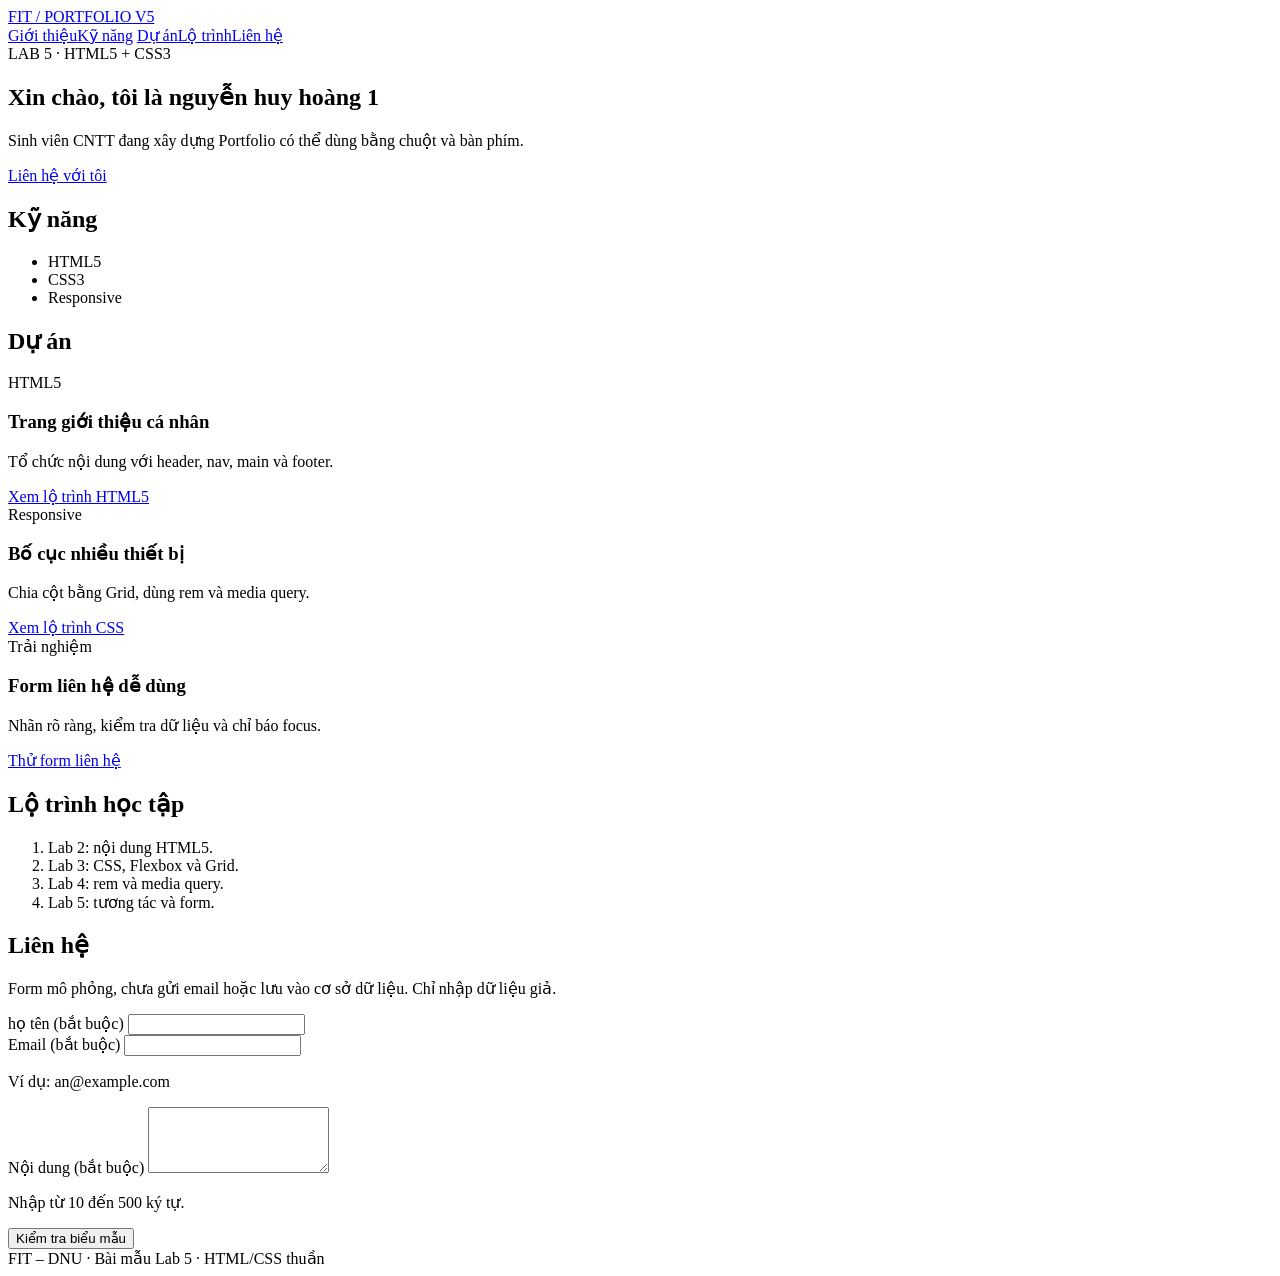
==== index.html @ 2c300bdc "Add files via upload" ====
<!doctype html>
<html lang="vi">

<head>
    <meta charset="utf-8">
    <meta name="viewport" content="width=device-width,initial-scale=1">
    <title>Lab 5 · Portfolio thực hành</title>
    <link rel="stylesheet" href="css/style.css">
</head>

<body>
    <header><a class="brand" href="#gioi-thieu">FIT / PORTFOLIO V5</a>
        <nav class="menu" aria-label="Điều hướng chính">
            <a href="#gioi-thieu">Giới thiệu</a><a href="#ky-nang">Kỹ năng</a>
            <a href="#du-an">Dự án</a><a href="#lo-trinh">Lộ trình</a><a href="#lien-he">Liên hệ</a>
        </nav>
    </header>
    <main>
        <section class="hero" id="gioi-thieu"><span>LAB 5 · HTML5 + CSS3</span>
            <h1>Xin chào, tôi là nguyễn huy hoàng 1</h1>
            <p>Sinh viên CNTT đang xây dựng Portfolio có thể dùng bằng chuột và bàn phím.</p>
            <a class="button" href="#lien-he">Liên hệ với tôi</a>
        </section>
        <section id="ky-nang">
            <h2>Kỹ năng</h2>
            <ul class="skills">
                <li>HTML5</li>
                <li>CSS3</li>
                <li>Responsive</li>
            </ul>
        </section>
        <section id="du-an">
            <h2>Dự án</h2>
            <div class="project-grid">
                <article class="card"><span class="tag">HTML5</span>
                    <h3>Trang giới thiệu cá nhân</h3>
                    <p>Tổ chức nội dung với header, nav, main và footer.</p><a href="#lo-trinh">Xem lộ trình HTML5</a>
                </article>
                <article class="card"><span class="tag">Responsive</span>
                    <h3>Bố cục nhiều thiết bị</h3>
                    <p>Chia cột bằng Grid, dùng rem và media query.</p><a href="#lo-trinh">Xem lộ trình CSS</a>
                </article>
                <article class="card"><span class="tag">Trải nghiệm</span>
                    <h3>Form liên hệ dễ dùng</h3>
                    <p>Nhãn rõ ràng, kiểm tra dữ liệu và chỉ báo focus.</p><a href="#lien-he">Thử form liên hệ</a>
                </article>
            </div>
        </section>
        <section id="lo-trinh">
            <h2>Lộ trình học tập</h2>
            <ol>
                <li>Lab 2: nội dung HTML5.</li>
                <li>Lab 3: CSS, Flexbox và Grid.</li>
                <li>Lab 4: rem và media query.</li>
                <li>Lab 5: tương tác và form.</li>
            </ol>
        </section>
        <section id="lien-he">
            <h2>Liên hệ</h2>
            <p>Form mô phỏng, chưa gửi email hoặc lưu vào cơ sở dữ liệu. Chỉ nhập dữ liệu giả.</p>
            <form action="ket-qua.html" method="get">
                <div class="form-field">
                    <label for="fullname">họ tên (bắt buộc)</label><!-- 4.1 -->
                    <input id="fullname" name="fullname" type="text" autocomplete="name" required
                        minlength="2"><!-- 4.4 -->
                </div>
                <div class="form-field"><label for="email">Email (bắt buộc)</label>
                    <input id="email" name="email" type="email"required autocomplete="email"
                        aria-describedby="email-help"><!-- 4.2; 4.3 -->
                    <p class="help" id="email-help">Ví dụ: an@example.com</p>
                </div>
                <div class="form-field"><label for="message">Nội dung (bắt buộc)</label>
                    <textarea id="message" name="message" rows="4" required minlerequi="10" maxlength="500"
                        aria-describedby="message-help"></textarea><!-- 4.5; 4.6; 4.7 -->
                    <p class="help" id="message-help">Nhập từ 10 đến 500 ký tự.</p>
                </div>
                <button class="button" type="sudmit">Kiểm tra biểu mẫu</button><!-- 4.8 -->
            </form>
        </section>
    </main>
    <footer>FIT – DNU · Bài mẫu Lab 5 · HTML/CSS thuần</footer>
</body>

</html>
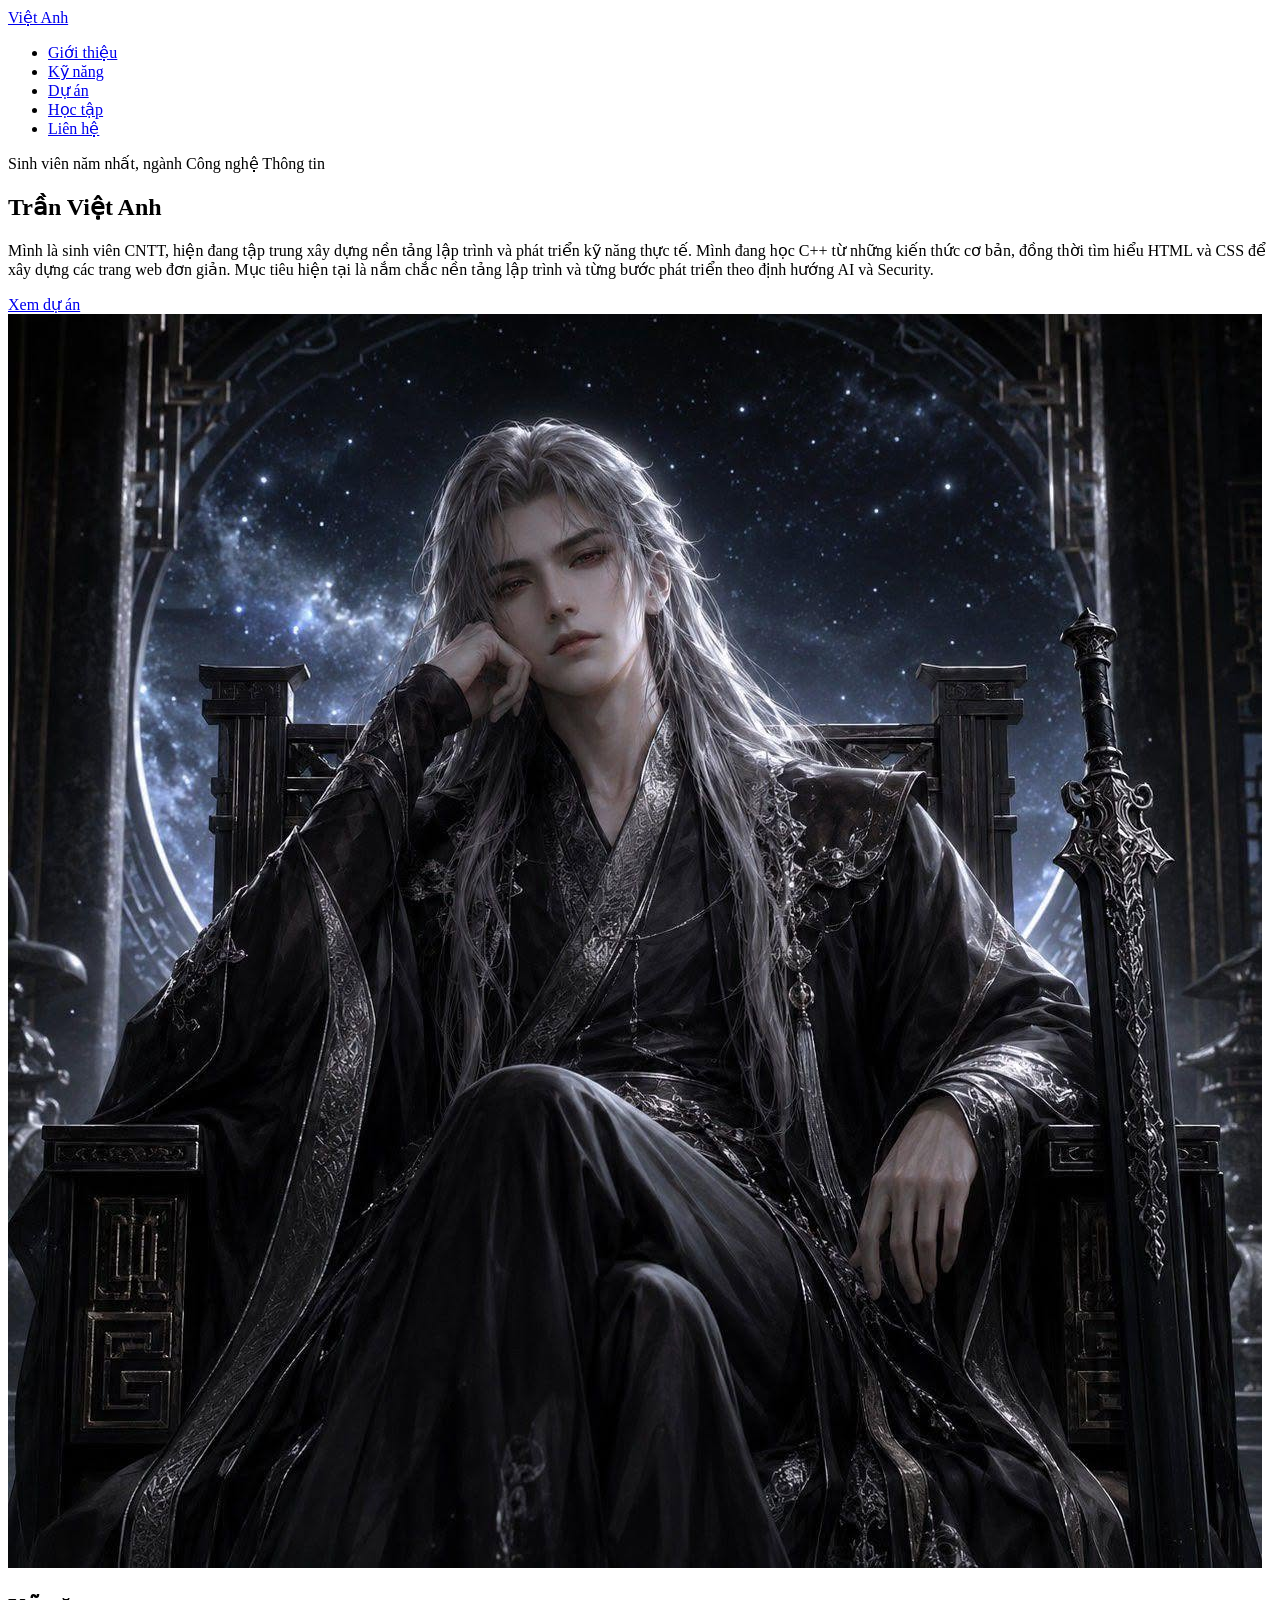
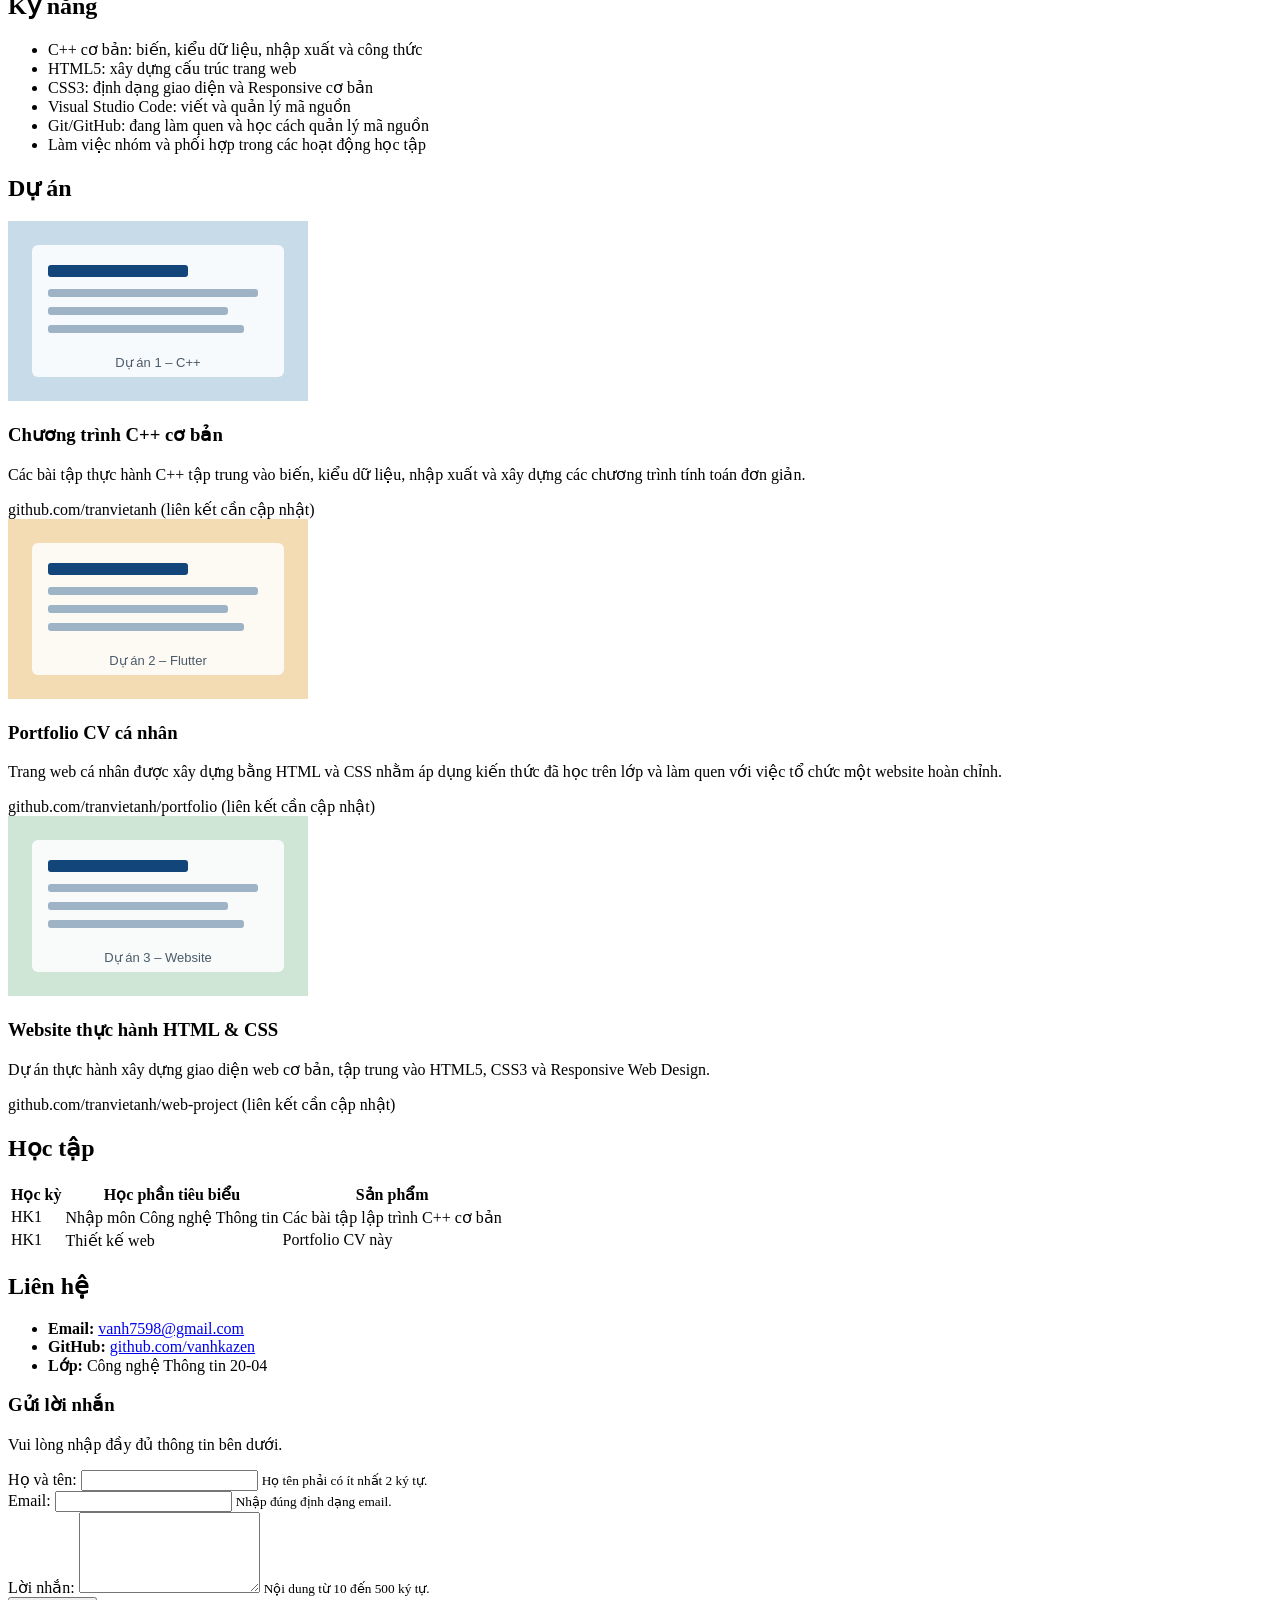
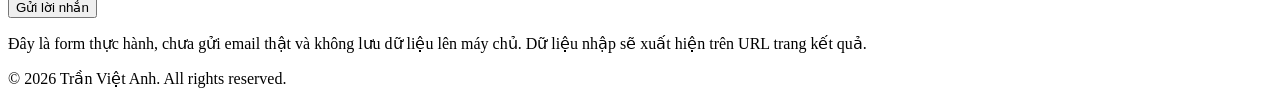
==== commit 8c78d6f7: "Add files via upload" ====
--- a/index.html
+++ b/index.html
@@ -1,84 +1,231 @@
-<!doctype html>
-<html lang="vi">
-
-<head>
-    <meta charset="utf-8">
-    <meta name="viewport" content="width=device-width,initial-scale=1">
-    <title>Lab 5 · Portfolio thực hành</title>
-    <link rel="stylesheet" href="css/style.css">
-</head>
-
-<body>
-    <header><a class="brand" href="#gioi-thieu">FIT / PORTFOLIO V5</a>
-        <nav class="menu" aria-label="Điều hướng chính">
-            <a href="#gioi-thieu">Giới thiệu</a><a href="#ky-nang">Kỹ năng</a>
-            <a href="#du-an">Dự án</a><a href="#lo-trinh">Lộ trình</a><a href="#lien-he">Liên hệ</a>
-        </nav>
-    </header>
-    <main>
-        <section class="hero" id="gioi-thieu"><span>LAB 5 · HTML5 + CSS3</span>
-            <h1>Xin chào, tôi là nguyễn huy hoàng 1</h1>
-            <p>Sinh viên CNTT đang xây dựng Portfolio có thể dùng bằng chuột và bàn phím.</p>
-            <a class="button" href="#lien-he">Liên hệ với tôi</a>
-        </section>
-        <section id="ky-nang">
-            <h2>Kỹ năng</h2>
-            <ul class="skills">
-                <li>HTML5</li>
-                <li>CSS3</li>
-                <li>Responsive</li>
-            </ul>
-        </section>
-        <section id="du-an">
-            <h2>Dự án</h2>
-            <div class="project-grid">
-                <article class="card"><span class="tag">HTML5</span>
-                    <h3>Trang giới thiệu cá nhân</h3>
-                    <p>Tổ chức nội dung với header, nav, main và footer.</p><a href="#lo-trinh">Xem lộ trình HTML5</a>
-                </article>
-                <article class="card"><span class="tag">Responsive</span>
-                    <h3>Bố cục nhiều thiết bị</h3>
-                    <p>Chia cột bằng Grid, dùng rem và media query.</p><a href="#lo-trinh">Xem lộ trình CSS</a>
-                </article>
-                <article class="card"><span class="tag">Trải nghiệm</span>
-                    <h3>Form liên hệ dễ dùng</h3>
-                    <p>Nhãn rõ ràng, kiểm tra dữ liệu và chỉ báo focus.</p><a href="#lien-he">Thử form liên hệ</a>
-                </article>
-            </div>
-        </section>
-        <section id="lo-trinh">
-            <h2>Lộ trình học tập</h2>
-            <ol>
-                <li>Lab 2: nội dung HTML5.</li>
-                <li>Lab 3: CSS, Flexbox và Grid.</li>
-                <li>Lab 4: rem và media query.</li>
-                <li>Lab 5: tương tác và form.</li>
-            </ol>
-        </section>
-        <section id="lien-he">
-            <h2>Liên hệ</h2>
-            <p>Form mô phỏng, chưa gửi email hoặc lưu vào cơ sở dữ liệu. Chỉ nhập dữ liệu giả.</p>
-            <form action="ket-qua.html" method="get">
-                <div class="form-field">
-                    <label for="fullname">họ tên (bắt buộc)</label><!-- 4.1 -->
-                    <input id="fullname" name="fullname" type="text" autocomplete="name" required
-                        minlength="2"><!-- 4.4 -->
-                </div>
-                <div class="form-field"><label for="email">Email (bắt buộc)</label>
-                    <input id="email" name="email" type="email"required autocomplete="email"
-                        aria-describedby="email-help"><!-- 4.2; 4.3 -->
-                    <p class="help" id="email-help">Ví dụ: an@example.com</p>
-                </div>
-                <div class="form-field"><label for="message">Nội dung (bắt buộc)</label>
-                    <textarea id="message" name="message" rows="4" required minlerequi="10" maxlength="500"
-                        aria-describedby="message-help"></textarea><!-- 4.5; 4.6; 4.7 -->
-                    <p class="help" id="message-help">Nhập từ 10 đến 500 ký tự.</p>
-                </div>
-                <button class="button" type="sudmit">Kiểm tra biểu mẫu</button><!-- 4.8 -->
-            </form>
-        </section>
-    </main>
-    <footer>FIT – DNU · Bài mẫu Lab 5 · HTML/CSS thuần</footer>
-</body>
-
+<!doctype html>
+<html lang="vi">
+
+<head>
+  <meta charset="UTF-8" />
+  <meta name="viewport" content="width=device-width, initial-scale=1.0" />
+  <title>Trần Việt Anh - Portfolio CV</title>
+  <link rel="preconnect" href="https://fonts.googleapis.com" />
+  <link rel="stylesheet" href="https://fonts.googleapis.com/css2?family=Inter:wght@400;500;600;700&display=swap" />
+  <link rel="stylesheet" href="D:\CNTT20-04\portfolio\css\style.css" />
+</head>
+
+<body>
+  <header class="site-header">
+    <div class="container">
+      <a class="logo" href="#gioi-thieu">Việt Anh</a>
+      <nav aria-label="Menu chính">
+        <ul class="menu">
+          <li><a href="#gioi-thieu">Giới thiệu</a></li>
+          <li><a href="#ky-nang">Kỹ năng</a></li>
+          <li><a href="#du-an">Dự án</a></li>
+          <li><a href="#hoc-tap">Học tập</a></li>
+          <li><a href="#lien-he">Liên hệ</a></li>
+        </ul>
+      </nav>
+    </div>
+  </header>
+
+  <main id="noi-dung">
+    <section id="gioi-thieu" class="hero">
+      <div class="container hero-inner">
+        <div class="hero-text">
+          <p class="hero-role">
+            Sinh viên năm nhất, ngành Công nghệ Thông tin
+          </p>
+
+          <h1>Trần Việt Anh</h1>
+
+          <p>
+            Mình là sinh viên CNTT, hiện đang tập trung xây dựng nền tảng lập
+            trình và phát triển kỹ năng thực tế. Mình đang học C++ từ những
+            kiến thức cơ bản, đồng thời tìm hiểu HTML và CSS để xây dựng các
+            trang web đơn giản. Mục tiêu hiện tại là nắm chắc nền tảng lập
+            trình và từng bước phát triển theo định hướng AI và Security.
+          </p>
+
+          <a class="button" href="#du-an">Xem dự án</a>
+        </div>
+
+        <img class="avatar" src="assets/791975572_1060704449904978_7434436045093909714_n.jpg"
+          alt="Ảnh đại diện minh họa của Trần Việt Anh" />
+      </div>
+    </section>
+
+    <section id="ky-nang" class="section">
+      <div class="container">
+        <h2>Kỹ năng</h2>
+
+        <ul class="skills">
+          <li>C++ cơ bản: biến, kiểu dữ liệu, nhập xuất và công thức</li>
+          <li>HTML5: xây dựng cấu trúc trang web</li>
+          <li>CSS3: định dạng giao diện và Responsive cơ bản</li>
+          <li>Visual Studio Code: viết và quản lý mã nguồn</li>
+          <li>Git/GitHub: đang làm quen và học cách quản lý mã nguồn</li>
+          <li>Làm việc nhóm và phối hợp trong các hoạt động học tập</li>
+        </ul>
+      </div>
+    </section>
+
+    <section id="du-an" class="section section-alt">
+      <div class="container">
+        <h2>Dự án</h2>
+
+        <div class="projects">
+          <article class="card">
+            <img src="assets/du-an-1.svg" alt="Giao diện dòng lệnh của chương trình C++" />
+
+            <h3>Chương trình C++ cơ bản</h3>
+
+            <p>
+              Các bài tập thực hành C++ tập trung vào biến, kiểu dữ liệu, nhập
+              xuất và xây dựng các chương trình tính toán đơn giản.
+            </p>
+
+            <span class="pending-link">
+              github.com/tranvietanh (liên kết cần cập nhật)
+            </span>
+          </article>
+
+          <article class="card">
+            <img src="assets/du-an-2.svg" alt="Giao diện trang web cá nhân" />
+
+            <h3>Portfolio CV cá nhân</h3>
+
+            <p>
+              Trang web cá nhân được xây dựng bằng HTML và CSS nhằm áp dụng
+              kiến thức đã học trên lớp và làm quen với việc tổ chức một
+              website hoàn chỉnh.
+            </p>
+
+            <span class="pending-link">
+              github.com/tranvietanh/portfolio (liên kết cần cập nhật)
+            </span>
+          </article>
+
+          <article class="card">
+            <img src="assets/du-an-3.svg" alt="Trang web thực hành HTML và CSS" />
+
+            <h3>Website thực hành HTML & CSS</h3>
+
+            <p>
+              Dự án thực hành xây dựng giao diện web cơ bản, tập trung vào
+              HTML5, CSS3 và Responsive Web Design.
+            </p>
+
+            <span class="pending-link">
+              github.com/tranvietanh/web-project (liên kết cần cập nhật)
+            </span>
+          </article>
+        </div>
+      </div>
+    </section>
+
+    <section id="hoc-tap" class="section">
+      <div class="container">
+        <h2>Học tập</h2>
+
+        <table class="study">
+          <thead>
+            <tr>
+              <th>Học kỳ</th>
+              <th>Học phần tiêu biểu</th>
+              <th>Sản phẩm</th>
+            </tr>
+          </thead>
+
+          <tbody>
+            <tr>
+              <td>HK1</td>
+              <td>Nhập môn Công nghệ Thông tin</td>
+              <td>Các bài tập lập trình C++ cơ bản</td>
+            </tr>
+
+            <tr>
+              <td>HK1</td>
+              <td>Thiết kế web</td>
+              <td>Portfolio CV này</td>
+            </tr>
+          </tbody>
+        </table>
+      </div>
+    </section>
+
+
+    <section id="lien-he" class="section section-alt">
+      <div class="container">
+        <h2>Liên hệ</h2>
+
+        <ul class="contact">
+          <li>
+            <strong>Email:</strong>
+            <a href="mailto:vanh7598@gmail.com">
+              vanh7598@gmail.com
+            </a>
+          </li>
+
+          <li>
+            <strong>GitHub:</strong>
+            <a href="https://github.com/vanhkazen" target="_blank" rel="noopener noreferrer">
+              github.com/vanhkazen
+            </a>
+          </li>
+
+          <li>
+            <strong>Lớp:</strong> Công nghệ Thông tin 20-04
+          </li>
+        </ul>
+
+        <!-- Form liên hệ - Lab 5 -->
+        <form action="ket-qua.html" method="get" class="contact-form">
+          <h3>Gửi lời nhắn</h3>
+          <p>Vui lòng nhập đầy đủ thông tin bên dưới.</p>
+
+          <div class="form-group">
+            <label for="fullname">Họ và tên:</label>
+            <input type="text" id="fullname" name="fullname" minlength="2" required aria-describedby="fullname-help" />
+            <small id="fullname-help">
+              Họ tên phải có ít nhất 2 ký tự.
+            </small>
+          </div>
+
+          <div class="form-group">
+            <label for="email">Email:</label>
+            <input type="email" id="email" name="email" required aria-describedby="email-help" />
+            <small id="email-help">
+              Nhập đúng định dạng email.
+            </small>
+          </div>
+
+          <div class="form-group">
+            <label for="message">Lời nhắn:</label>
+            <textarea id="message" name="message" rows="5" minlength="10" maxlength="500" required
+              aria-describedby="message-help"></textarea>
+            <small id="message-help">
+              Nội dung từ 10 đến 500 ký tự.
+            </small>
+          </div>
+
+          <button type="submit" class="button">
+            Gửi lời nhắn
+          </button>
+
+          <p class="form-note">
+            Đây là form thực hành, chưa gửi email thật
+            và không lưu dữ liệu lên máy chủ.
+            Dữ liệu nhập sẽ xuất hiện trên URL trang kết quả.
+          </p>
+        </form>
+      </div>
+    </section>
+
+  </main>
+
+  <footer class="site-footer">
+    <div class="container">
+      <p>© 2026 Trần Việt Anh. All rights reserved.</p>
+    </div>
+  </footer>
+</body>
+
 </html>
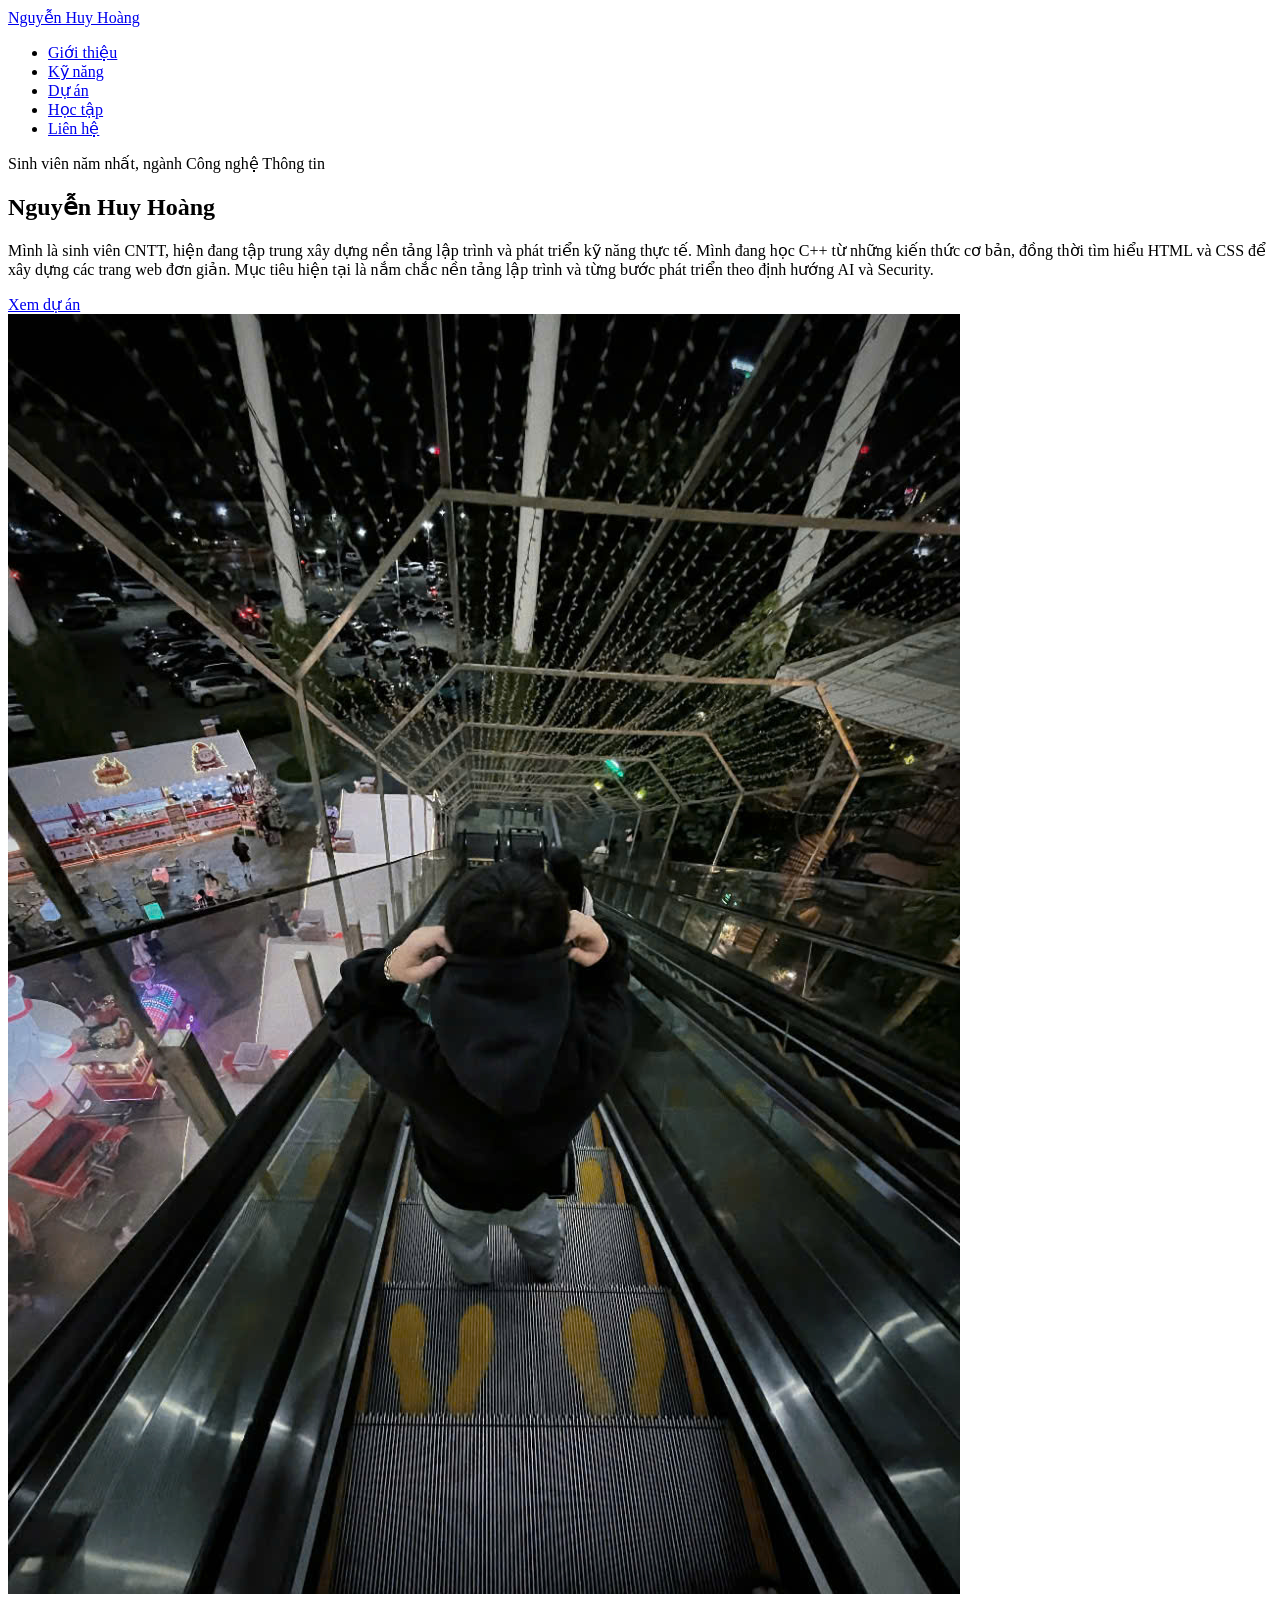
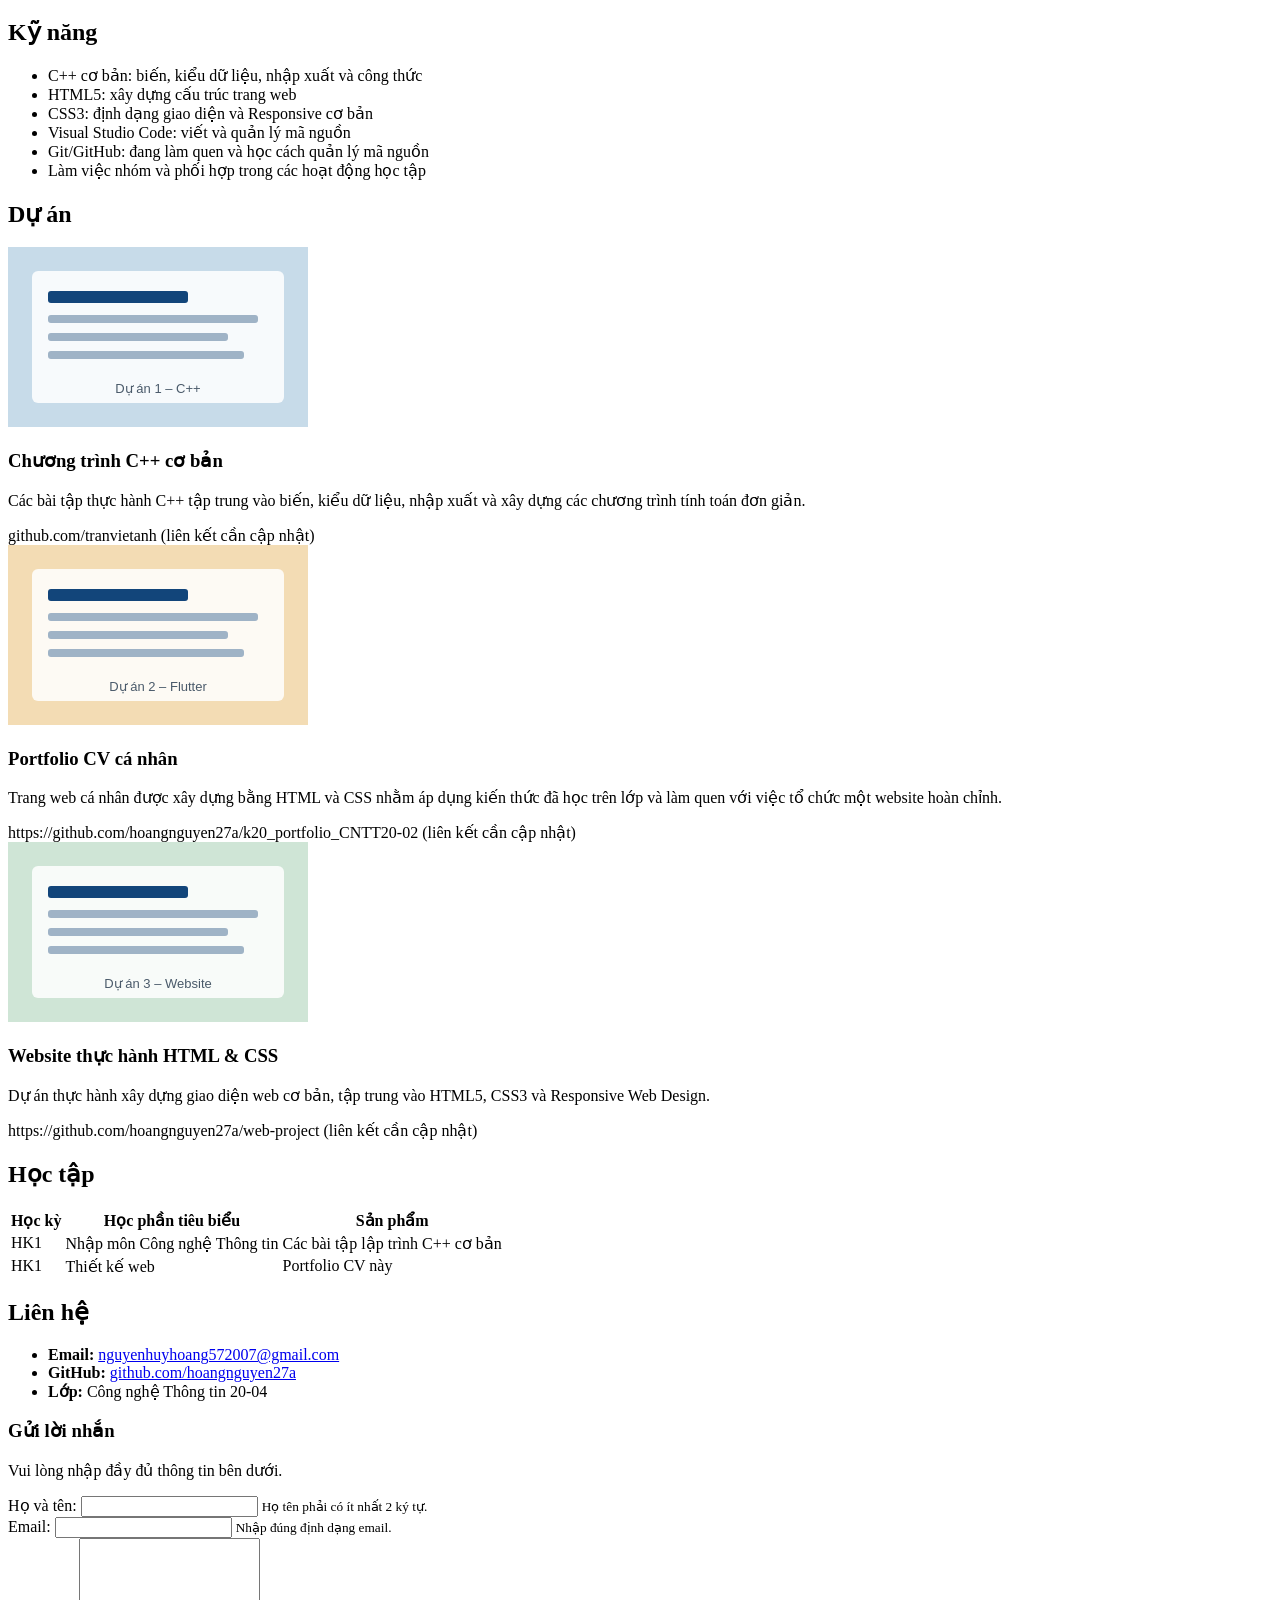
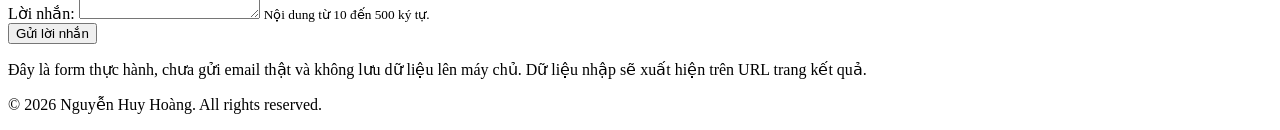
==== commit 13fc2f8e: "sửa thông tin" ====
--- a/index.html
+++ b/index.html
@@ -4,7 +4,7 @@
 <head>
   <meta charset="UTF-8" />
   <meta name="viewport" content="width=device-width, initial-scale=1.0" />
-  <title>Trần Việt Anh - Portfolio CV</title>
+  <title>Nguyễn Huy Hoàng - Portfolio CV</title>
   <link rel="preconnect" href="https://fonts.googleapis.com" />
   <link rel="stylesheet" href="https://fonts.googleapis.com/css2?family=Inter:wght@400;500;600;700&display=swap" />
   <link rel="stylesheet" href="D:\CNTT20-04\portfolio\css\style.css" />
@@ -13,7 +13,7 @@
 <body>
   <header class="site-header">
     <div class="container">
-      <a class="logo" href="#gioi-thieu">Việt Anh</a>
+      <a class="logo" href="#gioi-thieu">Nguyễn Huy Hoàng</a>
       <nav aria-label="Menu chính">
         <ul class="menu">
           <li><a href="#gioi-thieu">Giới thiệu</a></li>
@@ -34,7 +34,7 @@
             Sinh viên năm nhất, ngành Công nghệ Thông tin
           </p>
 
-          <h1>Trần Việt Anh</h1>
+          <h1>Nguyễn Huy Hoàng</h1>
 
           <p>
             Mình là sinh viên CNTT, hiện đang tập trung xây dựng nền tảng lập
@@ -47,8 +47,8 @@
           <a class="button" href="#du-an">Xem dự án</a>
         </div>
 
-        <img class="avatar" src="assets/791975572_1060704449904978_7434436045093909714_n.jpg"
-          alt="Ảnh đại diện minh họa của Trần Việt Anh" />
+        <img class="avatar" src="assets/hoang.jpg"
+          alt="Ảnh đại diện minh họa của Nguyễn Huy Hoàng" />
       </div>
     </section>
 
@@ -99,7 +99,7 @@
             </p>
 
             <span class="pending-link">
-              github.com/tranvietanh/portfolio (liên kết cần cập nhật)
+              https://github.com/hoangnguyen27a/k20_portfolio_CNTT20-02 (liên kết cần cập nhật)
             </span>
           </article>
 
@@ -114,7 +114,7 @@
             </p>
 
             <span class="pending-link">
-              github.com/tranvietanh/web-project (liên kết cần cập nhật)
+              https://github.com/hoangnguyen27a/web-project (liên kết cần cập nhật)
             </span>
           </article>
         </div>
@@ -159,15 +159,15 @@
         <ul class="contact">
           <li>
             <strong>Email:</strong>
-            <a href="mailto:vanh7598@gmail.com">
-              vanh7598@gmail.com
+            <a href="nguyenhuyhoang572007@gmail.com">
+              nguyenhuyhoang572007@gmail.com
             </a>
           </li>
 
           <li>
             <strong>GitHub:</strong>
-            <a href="https://github.com/vanhkazen" target="_blank" rel="noopener noreferrer">
-              github.com/vanhkazen
+            <a href="https://github.com/hoangnguyen27a" target="_blank" rel="noopener noreferrer">
+              github.com/hoangnguyen27a
             </a>
           </li>
 
@@ -223,7 +223,7 @@
 
   <footer class="site-footer">
     <div class="container">
-      <p>© 2026 Trần Việt Anh. All rights reserved.</p>
+      <p>© 2026 Nguyễn Huy Hoàng. All rights reserved.</p>
     </div>
   </footer>
 </body>
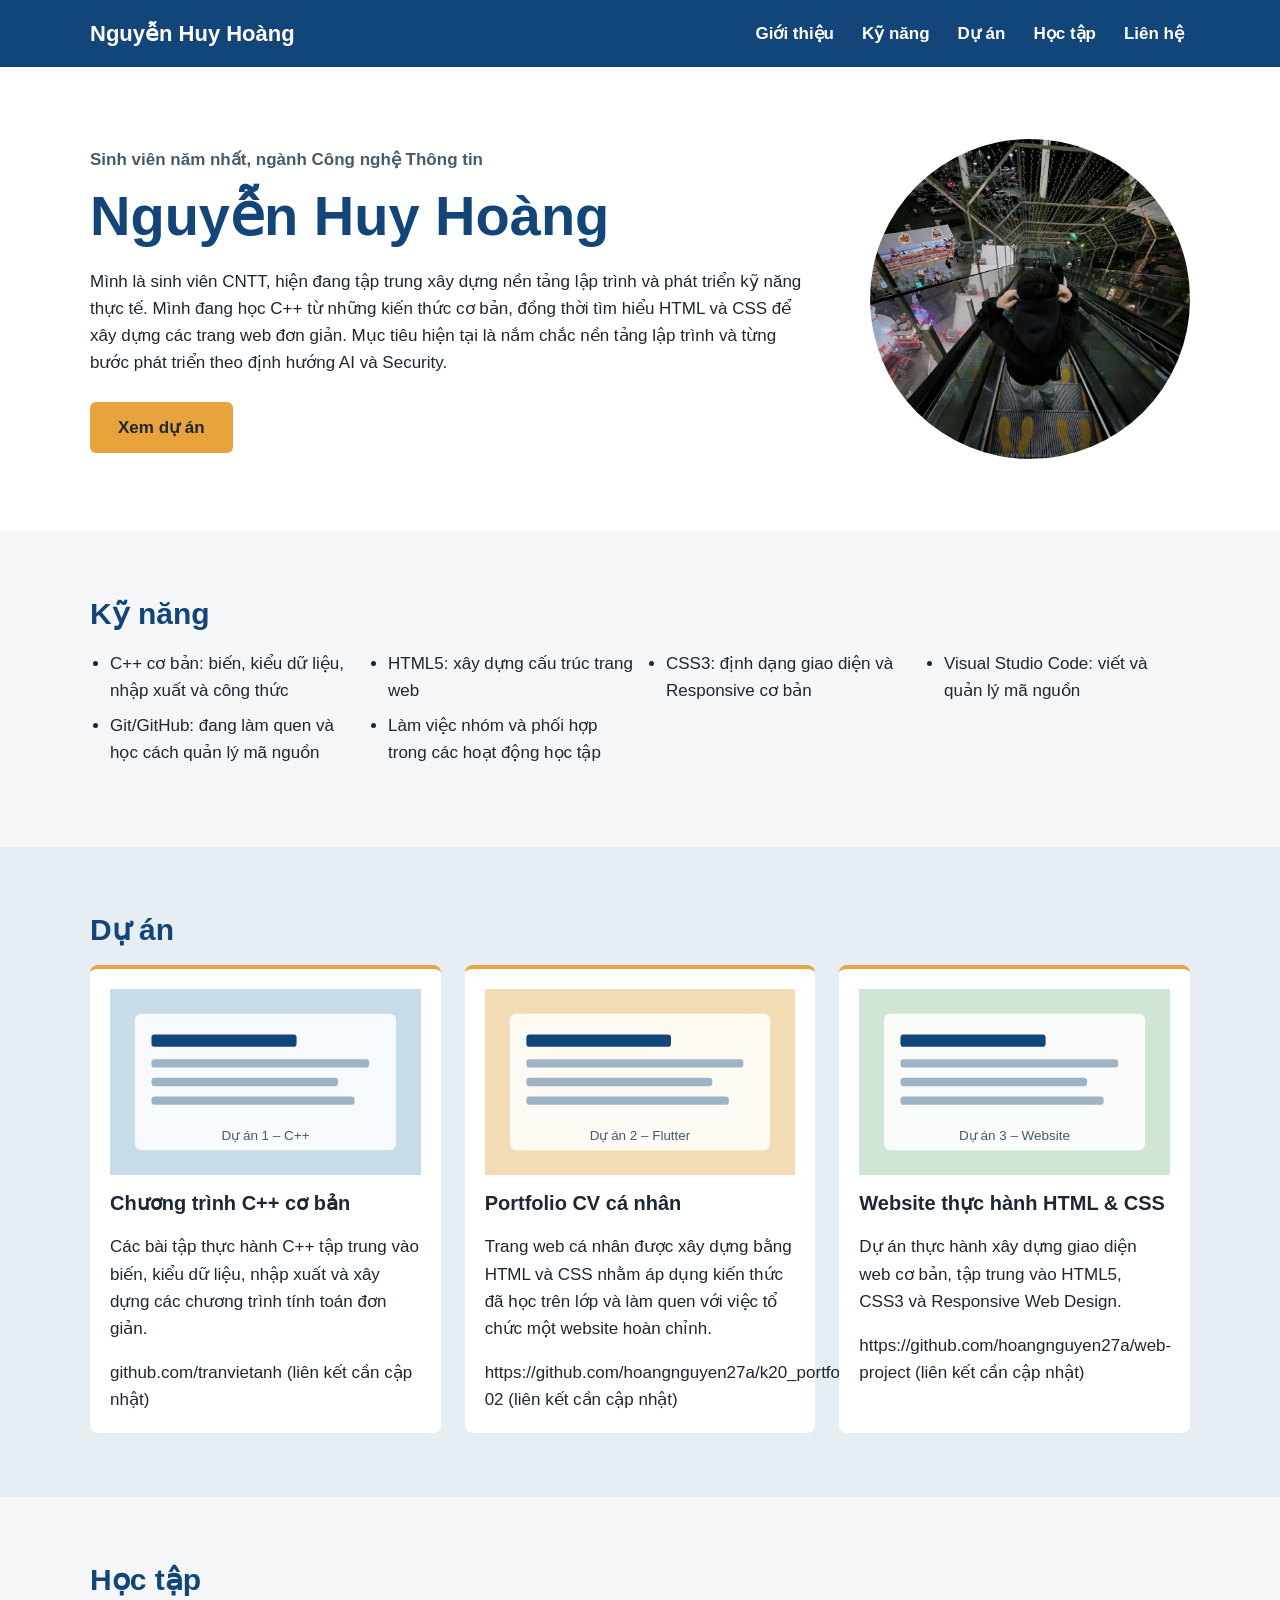
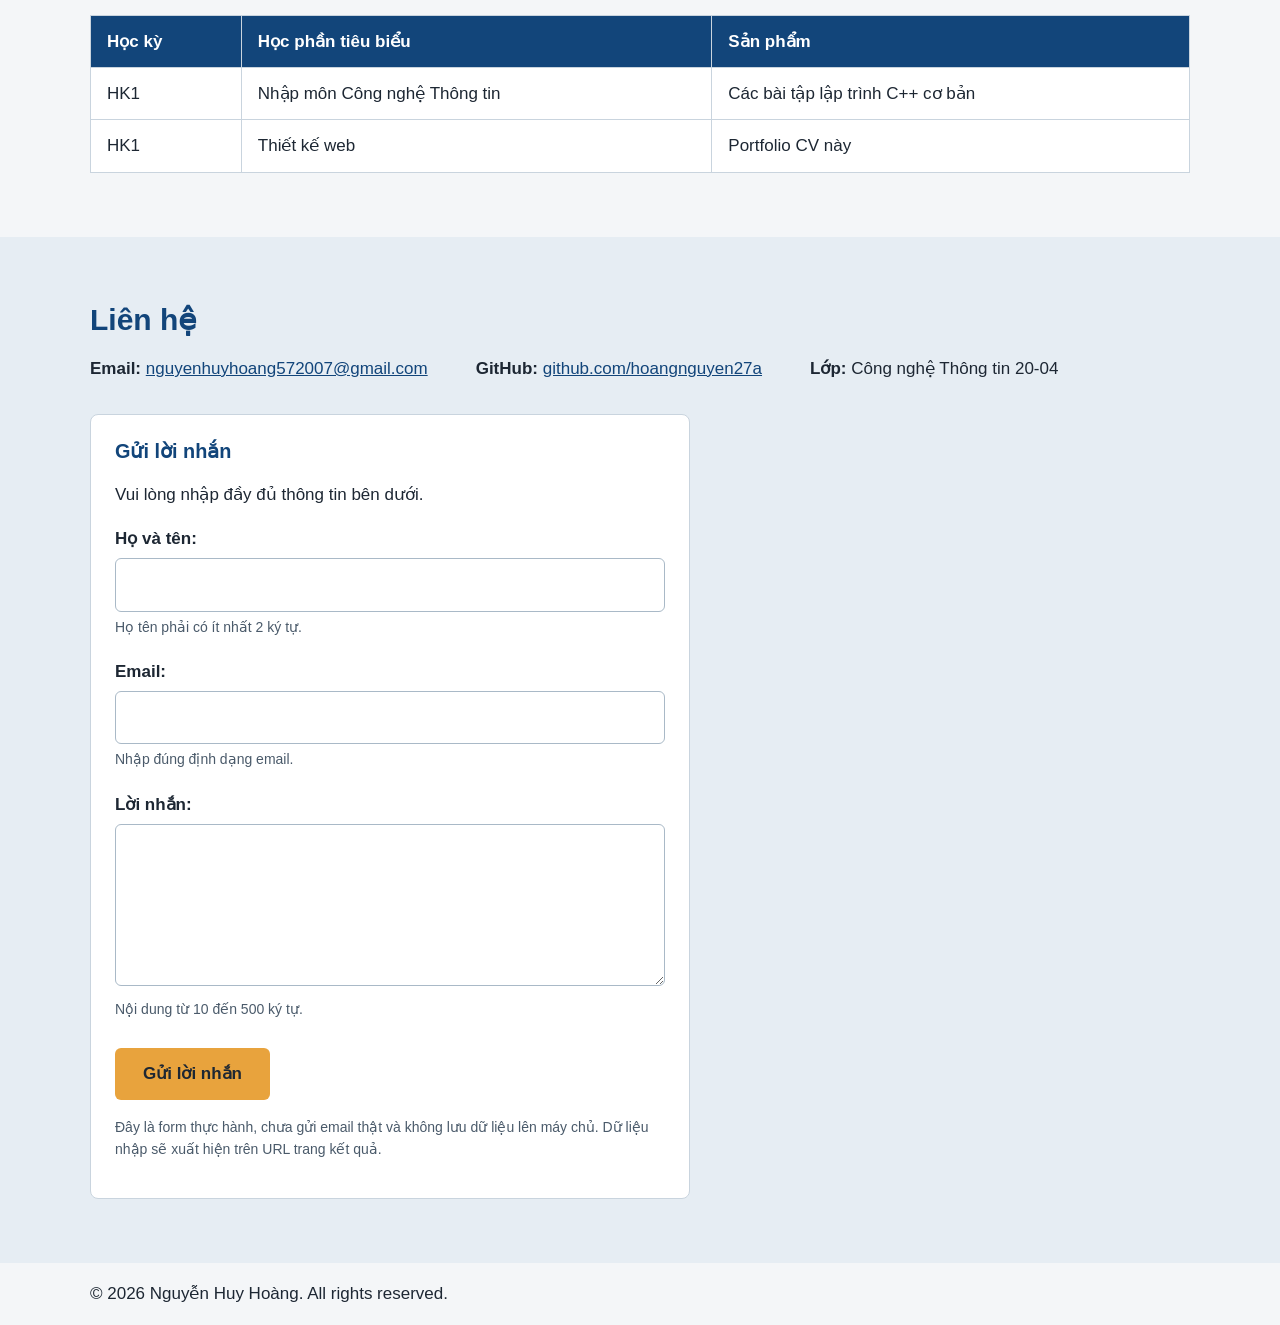
==== commit a225adf7: "Update index.html" ====
--- a/index.html
+++ b/index.html
@@ -7,7 +7,7 @@
   <title>Nguyễn Huy Hoàng - Portfolio CV</title>
   <link rel="preconnect" href="https://fonts.googleapis.com" />
   <link rel="stylesheet" href="https://fonts.googleapis.com/css2?family=Inter:wght@400;500;600;700&display=swap" />
-  <link rel="stylesheet" href="D:\CNTT20-04\portfolio\css\style.css" />
+  <link rel="stylesheet" href="css\style.css" />
 </head>
 
 <body>
@@ -228,4 +228,4 @@
   </footer>
 </body>
 
-</html>+</html>
